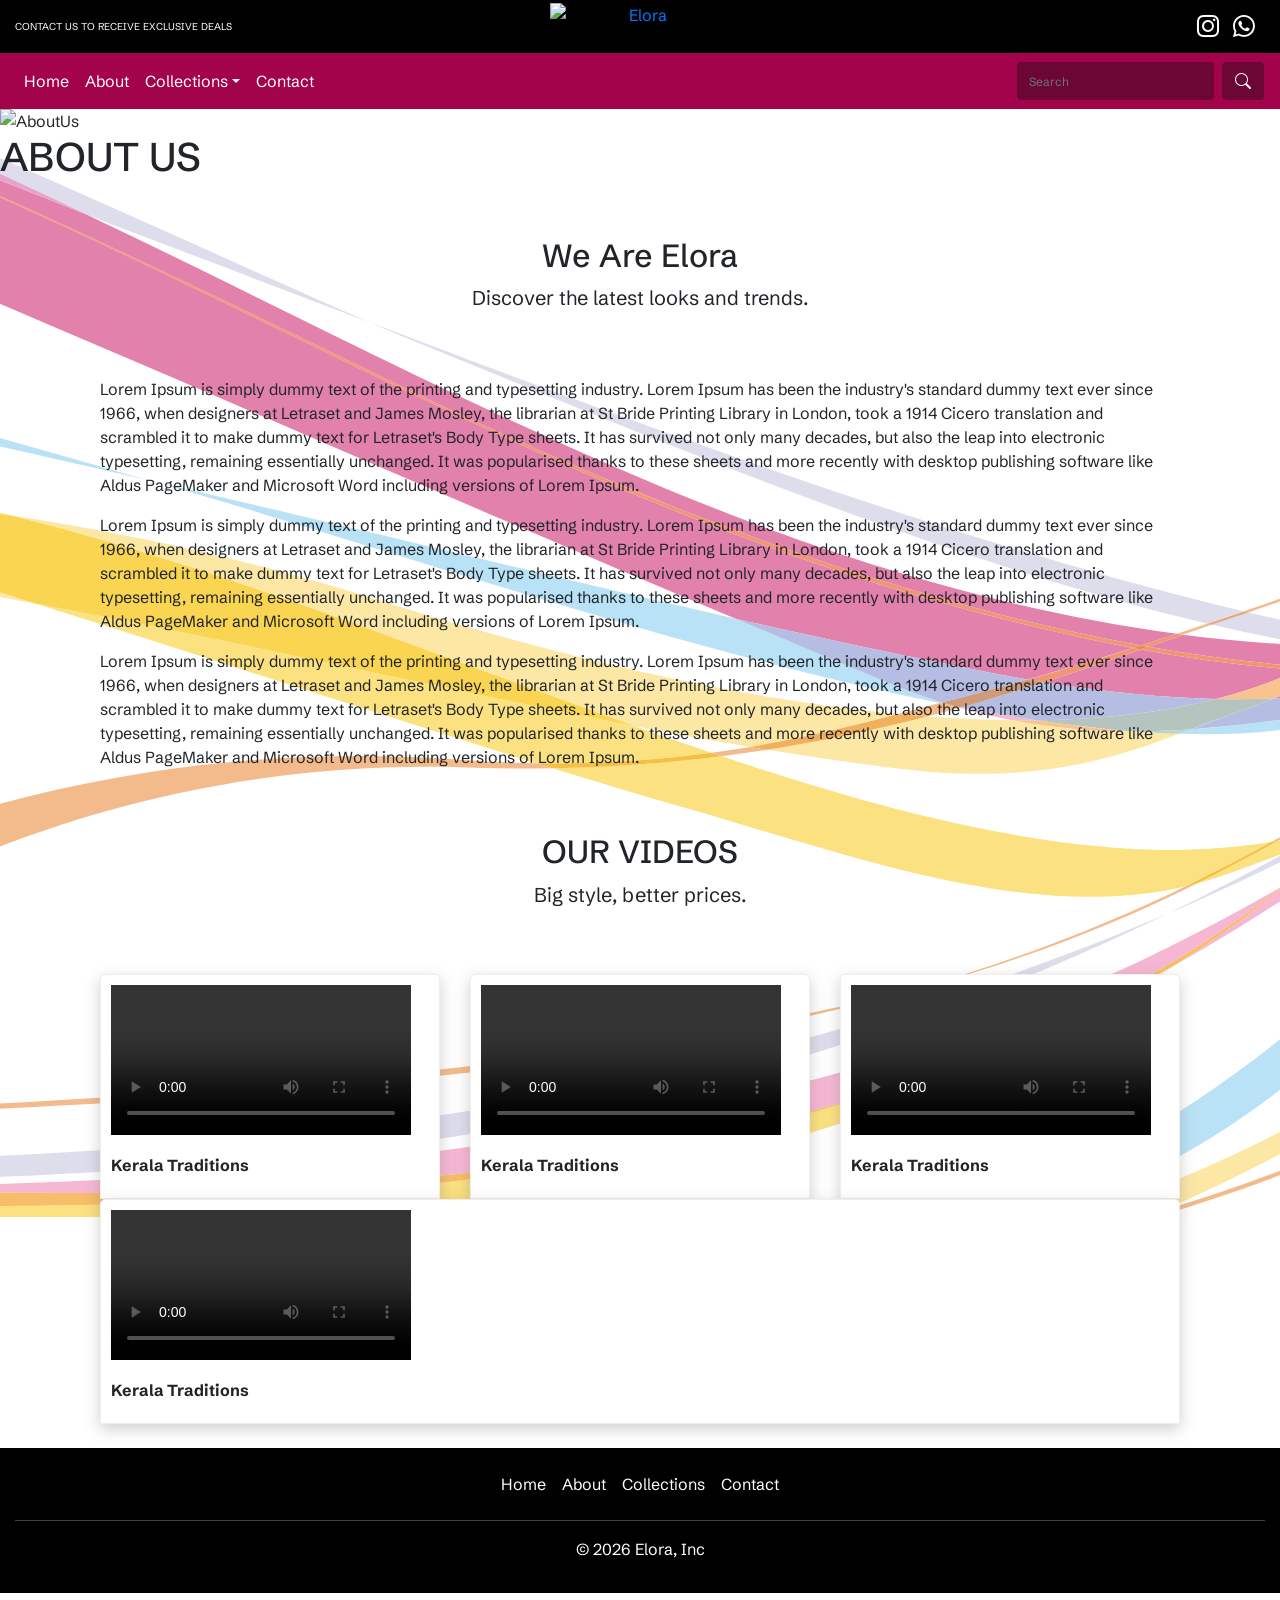
==== aboutus.html @ e3f66df7 "Add files via upload about and contact page" ====
<!doctype html>
<html lang="en">
  <head>
    <meta charset="utf-8">
    <meta name="viewport" content="width=device-width, initial-scale=1, shrink-to-fit=no">
    <meta name="description" content="">
    <meta name="author" content="">
    <link rel="icon" href="images/favicon.ico">

    <title>Elora</title>
	
	<link rel="preconnect" href="https://fonts.googleapis.com">
	<link rel="preconnect" href="https://fonts.gstatic.com" crossorigin>
	<link href="https://fonts.googleapis.com/css2?family=Schibsted+Grotesk:ital,wght@0,400..900;1,400..900&display=swap" rel="stylesheet">

    <!-- Bootstrap core CSS -->
    <link href="css/bootstrap.min.css" rel="stylesheet">
	<link href="css/bootstrap-icons.css" rel="stylesheet">
	<link rel="stylesheet" href="css/animate.css">

    <!-- Custom styles for this template -->
    <link href="css/main_css.css" rel="stylesheet">
	<link rel="stylesheet" href="css/plyr.css" />
	
</head>
	
  </head>

  <body>
  
	<div class="top_header_strip">
		<div class="container-fluid">
		  <div class="d-flex justify-content-between align-items-center">
			<!-- Left Item -->
			<div class="hd_left">Contact us to receive exclusive deals</div>
			
			<!-- Right Item -->
			<div class="hd_right">
				<div class="c_box"><a href="#"><i class="bi bi-instagram"></i></a></div>
				<div class="c_box"><a href="#"><i class="bi bi-whatsapp"></i></a></div>
			</div>
		  </div>
		</div>
	</div>

    <nav class="navbar navbar-expand-md main_menu_out">
      <button class="navbar-toggler" type="button" data-toggle="collapse" data-target="#navbarsExampleDefault" aria-controls="navbarsExampleDefault" aria-expanded="false" aria-label="Toggle navigation">
        <span class="navbar-toggler-icon"></span>
      </button>

      <div class="collapse navbar-collapse" id="navbarsExampleDefault">
        <ul class="navbar-nav mr-auto">
          <li class="nav-item active">
            <a class="nav-link" href="#">Home</a>
          </li>
          <li class="nav-item">
            <a class="nav-link" href="#">About</a>
          </li>
          <li class="nav-item dropdown">
            <a class="nav-link dropdown-toggle" href="#" id="dropdown01" data-toggle="dropdown" aria-haspopup="true" aria-expanded="false">Collections</a>
            <div class="dropdown-menu" aria-labelledby="dropdown01">
              <a class="dropdown-item" href="#">Mens</a>
              <a class="dropdown-item" href="#">Woman</a>
              <a class="dropdown-item" href="#">Kids</a>
			  <a class="dropdown-item" href="#">Jewellery</a>
            </div>
          </li>
		  <li class="nav-item">
            <a class="nav-link" href="#">Contact</a>
          </li>
        </ul>
		<div class="main_logo">
			<a href="#">
				<img class="d-block w-100" src="images/main_logomain.png" alt="Elora">
			</a>
		</div>
        <form class="form-inline my-2 my-lg-0">
          <input class="form-control mr-sm-2" type="text" placeholder="Search" aria-label="Search">
          <button class="btn btn-outline-success my-2 my-sm-0" type="submit"><i class="bi bi-search"></i></button>
        </form>
      </div>
    </nav>
	
	<div class="main_banner_inner">
	

		<div class="banner-inner">
			<div class="banner-item">
			  <img class="d-block w-100" src="images/aboutus.jpg" alt="AboutUs">
			  <h1>ABOUT US</h1>
			</div>
		</div>	
		  
		
		
	</div>
	
	<div class="main-container-outer">

    <main role="main" class="container">
	
	<!-- New arrivals Section -->

      <div class="starter-template">
        <h2>We Are Elora</h2>
        <p class="lead">Discover the latest looks and trends.</p>
      </div>
	  
	  <div class="content_inner_outer">
	  
		<div class="container">
		  <div class="row">
		  
			<div class="col-12">
			  <div class="content_box wow fadeInUp" data-wow-duration=".5s" data-wow-delay="0s">
				
				
				<p>Lorem Ipsum is simply dummy text of the printing and typesetting industry. Lorem Ipsum has been the industry's standard dummy text ever since 1966, when designers at Letraset and James Mosley, the librarian at St Bride Printing Library in London, took a 1914 Cicero translation and scrambled it to make dummy text for Letraset's Body Type sheets. It has survived not only many decades, but also the leap into electronic typesetting, remaining essentially unchanged. It was popularised thanks to these sheets and more recently with desktop publishing software like Aldus PageMaker and Microsoft Word including versions of Lorem Ipsum.</p>
				
				<p>Lorem Ipsum is simply dummy text of the printing and typesetting industry. Lorem Ipsum has been the industry's standard dummy text ever since 1966, when designers at Letraset and James Mosley, the librarian at St Bride Printing Library in London, took a 1914 Cicero translation and scrambled it to make dummy text for Letraset's Body Type sheets. It has survived not only many decades, but also the leap into electronic typesetting, remaining essentially unchanged. It was popularised thanks to these sheets and more recently with desktop publishing software like Aldus PageMaker and Microsoft Word including versions of Lorem Ipsum.</p>
				
				<p>Lorem Ipsum is simply dummy text of the printing and typesetting industry. Lorem Ipsum has been the industry's standard dummy text ever since 1966, when designers at Letraset and James Mosley, the librarian at St Bride Printing Library in London, took a 1914 Cicero translation and scrambled it to make dummy text for Letraset's Body Type sheets. It has survived not only many decades, but also the leap into electronic typesetting, remaining essentially unchanged. It was popularised thanks to these sheets and more recently with desktop publishing software like Aldus PageMaker and Microsoft Word including versions of Lorem Ipsum.</p>
				
			  
			  </div>
			</div>
			
			
			
		  </div>
		</div>
	  
	  </div>
	  
	  <!-- ON Video Section -->
	  
	  <div class="starter-template">
        <h2>OUR VIDEOS</h2>
        <p class="lead">Big style, better prices.</p>
      </div>
	  
	  <div class="category_box_outer">
	  
		<div class="container">
		  <div class="row">
			<div class="col-sm">
			  <div class="cat_product_box wow fadeInDown" data-wow-duration=".5s" data-wow-delay="0s">
				
				<div class="img_box_out">
					
					<video class="player" playsinline controls >
					  <source src="images/video1.mp4" type="video/mp4" />
					</video>
					
				</div>
				<div class="pro_list_box">
					<h6>Kerala Traditions</h6>
				</div>
				
				
			  
			  </div>
			</div>
			<div class="col-sm">
			  <div class="cat_product_box wow fadeInDown" data-wow-duration="1s" data-wow-delay="0s">
				
				
				<div class="img_box_out">
					
					<video class="player" playsinline controls >
					  <source src="images/video2.mp4" type="video/mp4" />
					</video>
					
				</div>
				<div class="pro_list_box">
					<h6>Kerala Traditions</h6>
				</div>
				
				
			  
			  </div>
			</div>
			<div class="col-sm">
			  <div class="cat_product_box wow fadeInDown" data-wow-duration="1.5s" data-wow-delay="0s">
				
				
				<div class="img_box_out">
					
					<video class="player" playsinline controls >
					  <source src="images/video3.mp4" type="video/mp4" />
					</video>
					
				</div>
				<div class="pro_list_box">
					<h6>Kerala Traditions</h6>
				</div>
				
			  
			  </div>
			</div>
			<div class="col-sm">
			  <div class="cat_product_box wow fadeInDown" data-wow-duration="2s" data-wow-delay="0s">
				
				
				<div class="img_box_out">
					
					<video class="player" playsinline controls >
					  <source src="images/video4.mp4" type="video/mp4" />
					</video>
					
				</div>
				<div class="pro_list_box">
					<h6>Kerala Traditions</h6>
				</div>
				
			  
			  </div>
			</div>
		  </div>
		</div>
	  
	  </div>
	  
	 

    </main><!-- /.container -->
	</div>
	
	<footer class="footer-outer">
		<div class="container-fluid">
		  <footer class="py-3 my-4">
			<ul class="nav justify-content-center pb-3 mb-3">
			  <li class="nav-item"><a href="#" class="nav-link px-2 text-muted">Home</a></li>
			  <li class="nav-item"><a href="#" class="nav-link px-2 text-muted">About</a></li>
			  <li class="nav-item"><a href="#" class="nav-link px-2 text-muted">Collections</a></li>
			  <li class="nav-item"><a href="#" class="nav-link px-2 text-muted">Contact</a></li>
			</ul>
			<p class="text-center text-muted">&copy; 2026 Elora, Inc</p>
		  </footer>
		</div>
	</footer>

    <!-- Bootstrap core JavaScript
    ================================================== -->
    <!-- Placed at the end of the document so the pages load faster -->
    <script src="js/jquery-3.3.1.slim.min.js" integrity="sha384-q8i/X+965DzO0rT7abK41JStQIAqVgRVzpbzo5smXKp4YfRvH+8abtTE1Pi6jizo" crossorigin="anonymous"></script>
    <script src="js/bootstrap.min.js"></script>
	<script src="js/wow.min.js"></script>
	<script>
		new WOW().init();
	</script>
	<script src="js/plyr.js"></script>
	<script>
		
		const players = Array.from(document.querySelectorAll('.player')).map((p) => new Plyr(p, {
		// Add custom options here if needed
			title: 'Example Title',
			autoplay: true,
			loop: { active: true },
		}));
	</script>
  </body>
</html>
---- css/main_css.css ----
body {
  background:url(../images/svgBG.svg) no-repeat 0px -400px;
  background-size:cover;
  font-family: "Schibsted Grotesk", sans-serif!important;
  font-optical-sizing: auto;
}
.starter-template {
  padding: 3rem 1.5rem;
  text-align: center;
}

.top_header_strip{
	background:#000;
	padding:10px 0px;
}
.hd_left{
	color:#fff;
	font-size:10px;
	text-transform:uppercase;
}
nav.main_menu_out{
	background:#a2034b;
}
nav.main_menu_out .nav-link{
	color:#fff;
}
.c_box{ display:inline-block; margin-right:10px;}
.c_box a{ color:#fff;font-size:22px; }
.c_box a:hover{ color:#f04c3b; }

.main_menu_out .form-inline .form-control, .main_menu_out .form-inline .form-control:focus {
	border:0px;
	background:#6c0635;
	color:#fff;
	font-size:12px;
	box-shadow:none!important;
}

.main_menu_out .form-inline .btn.btn-outline-success, .main_menu_out .form-inline .btn.btn-outline-success:focus{
	border-color:#6c0635!important;
	color:#fff;
	box-shadow:none!important;
	background:#6c0635;
}
.main_menu_out{ position:relative; }
.main_logo{
	width:20%;
	position: absolute;
	left:40%;
	top:-50px;
	z-index:1;
	text-align:center;
}
.main_menu_out a{
	width:100%;
	max-width:180px;
	margin:0 auto;
	display:inline-block;
}
.cat_product_box{
	padding:10px 10px;
	border:1px solid #f4ebeb;
	box-shadow: rgba(119, 116, 116, 0.35) 0px 5px 15px;
	border-radius: 5px 5px 0px 0px;
	background: #fff;
}
.cat_product_box img{
	border-radius: 5px 5px;
	transition: transform .2s;
}
.cat_product_box img:hover{
	transform: scale(1.2);
}
.img_box_out{
	position:relative;
	overflow:hidden;
}
.img_box_out .new_item{
	background:#42c227;
	position:absolute;
	left:5px;
	top:5px;
	font-size:9px;
	font-weight:600;
	padding:5px 2px;
	width:60px;
	text-align:center;
	color:#fff;
	letter-spacing:1px;
	z-index:1;
}
.img_box_out .new_item.sale{
	background:#f04c3b;
}



.pro_list_box {
  background: #fff;
  margin-top: 10px;
  padding: 5px 0px;
}
.pro_list_box h6{
	font-weight:700;
}
.pro_list_box_price{
	font-size:14px;
	font-weight:500;
}

.product_link_wraps{
	position:absolute;
	bottom:10px;
	height:30px;
	right:10px;
	width:auto;
	text-align:center;
	padding:0px 0px;
}
.product_link_wraps a{
	width:30px;
	height:30px;
	margin:0px 0px;
	display:inline-block;
	background:#fff;
}
.product_link_wraps a.class_whatsapp{
	font-size:20px;
	color:#3cb843;
	position:relative;
}
.product_link_wraps a.class_view{
	font-size:20px;
	color:#000;
}

.cat_box{
	position:relative;
	margin-bottom:40px;
}
.cat_desc_box{
	position:absolute;
	left:0px;
	bottom:0px;
	background-color: rgba(0, 0, 0, 0.5); 
	font-size:25px;
	font-weight:800;
	color:#fff;
	text-align:center;
	width:100%;
	padding:20px 0px;
	letter-spacing:1px;
}
.test_box_outer{
}
.test_box_inner{
	display:flex;
	width:100%;
	max-width:60%;
	margin:0 auto;
	background:#fff;
	border:1px solid #ccc;
	border-radius: 5px 5px 5px 5px;
	padding:20px;
}
.test_box_text{
	display:inline-block;
	width:50%;
	position: relative;
}
.test_box_text:after{
	content: "";
	position: absolute;
	top: 50%;
	left: 100%; /* Positions it to the right of the parent */
	transform: translateY(-50%);

	width: 125px;
	height: 250px;
	background-color: #ffffff;
	border-top-right-radius: 250px;
	border-bottom-right-radius: 250px;
}
.test_box_img{
	display:inline-block;
	width:50%;
	max-height:250px;
	overflow:hidden;
}
.test_box_text p{
	font-size:14px;
}
.test_box_text i{
	position: absolute;
	right: -30%;
	font-size: 50px;
	color: #f10;
	top: 34%;
	z-index: 1;
}

.footer-outer{
	background:#000;
}
.footer-outer ul{
	border-bottom:1px solid #43403e;
}
.footer-outer ul li a{
	color:#fff!important;
}
.footer-outer p{
	color:#fff!important;
}
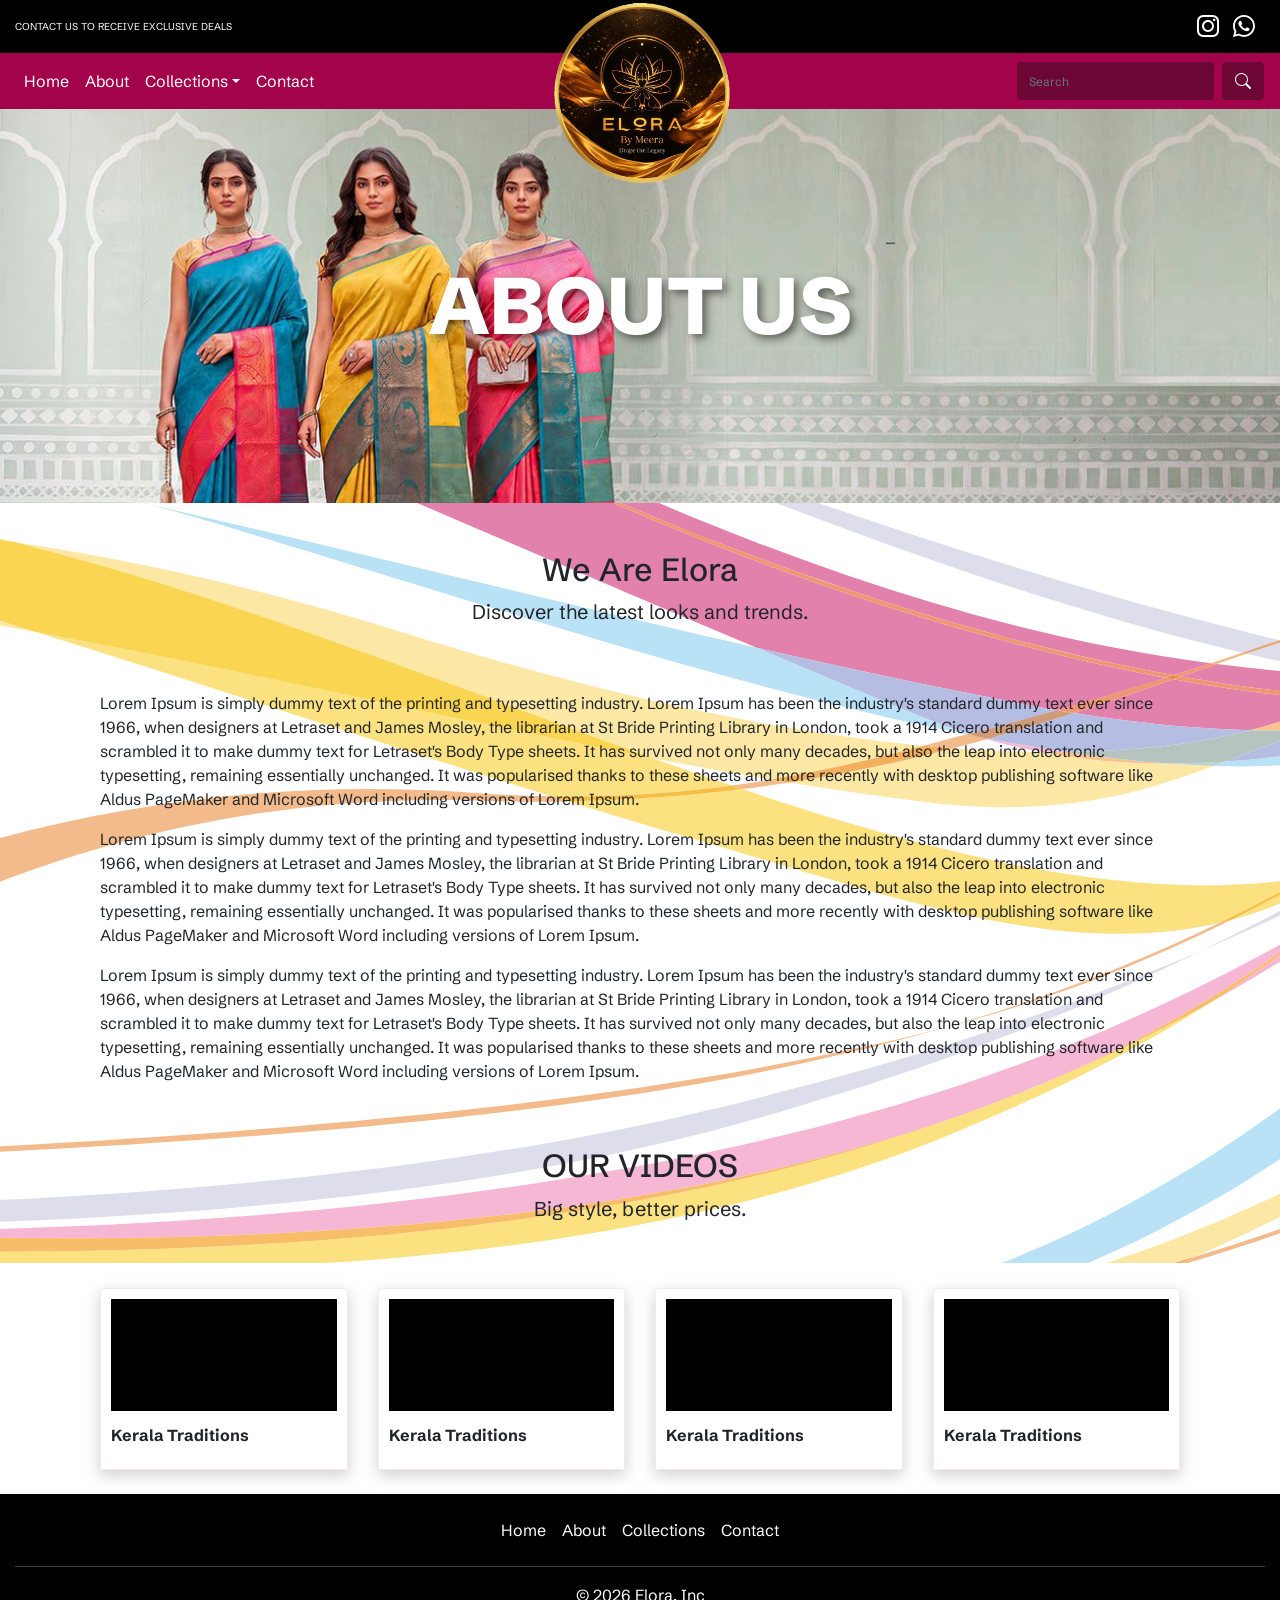
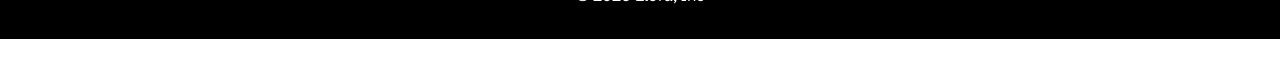
==== commit bc23664b: "logopng" ====
--- a/aboutus.html
+++ b/aboutus.html
@@ -72,7 +72,7 @@
         </ul>
 		<div class="main_logo">
 			<a href="#">
-				<img class="d-block w-100" src="images/main_logomain.png" alt="Elora">
+				<img class="d-block w-100" src="images/main_logomain.PNG" alt="Elora">
 			</a>
 		</div>
         <form class="form-inline my-2 my-lg-0">
--- a/css/main_css.css
+++ b/css/main_css.css
@@ -56,6 +56,9 @@
 	max-width:180px;
 	margin:0 auto;
 	display:inline-block;
+}
+.main_menu_out ul li .dropdown-menu a:hover{
+	background:#ffc0dd;
 }
 .cat_product_box{
 	padding:10px 10px;
@@ -199,6 +202,45 @@
 	z-index: 1;
 }
 
+
+/* aboutus page */
+
+.main_banner_inner{
+	width:100%;
+	
+}
+.banner-inner{
+	width:100%;
+	position:relative;
+}
+.banner-item {
+	position:relative;
+}
+.banner-inner h1{
+	position: absolute;
+	top: 50%;
+	-webkit-transform: translateY(-50%);
+	-ms-transform: translateY(-50%);
+	transform: translateY(-50%);
+	text-align:center;
+	width:100%;
+	font-size: 80px;
+	font-weight: 800;
+	color: #fff;
+	text-shadow: 4px 4px 8px rgba(0, 0, 0, 0.5);
+}
+.contact_outer_box{
+	background-color: rgba(255, 255, 255, 0.8);
+	padding-top:15px;
+	margin-bottom:100px;
+}
+.contact_outer_box .c_box a{
+	font-size:30px;
+	color:#f04c3b;
+}
+.contact_bx_out p{ padding-left:20px; }
+.contact_bx_out .c_box.f_item{ padding-left:20px; }
+
 .footer-outer{
 	background:#000;
 }
@@ -210,4 +252,4 @@
 }
 .footer-outer p{
 	color:#fff!important;
-}+}
--- a/css/plyr.css
+++ b/css/plyr.css
@@ -0,0 +1,4 @@
+@charset "UTF-8";@keyframes plyr-progress{to{background-position:25px 0;background-position:var(--plyr-progress-loading-size,25px) 0}}@keyframes plyr-popup{0%{opacity:.5;transform:translateY(10px)}to{opacity:1;transform:translateY(0)}}@keyframes plyr-fade-in{0%{opacity:0}to{opacity:1}}.plyr{-moz-osx-font-smoothing:grayscale;-webkit-font-smoothing:antialiased;align-items:center;direction:ltr;display:flex;flex-direction:column;font-family:inherit;font-family:var(--plyr-font-family,inherit);font-variant-numeric:tabular-nums;font-weight:400;font-weight:var(--plyr-font-weight-regular,400);line-height:1.7;line-height:var(--plyr-line-height,1.7);max-width:100%;min-width:200px;position:relative;text-shadow:none;transition:box-shadow .3s ease;z-index:0}.plyr audio,.plyr iframe,.plyr video{display:block;height:100%;width:100%}.plyr button{font:inherit;line-height:inherit;width:auto}.plyr:focus{outline:0}.plyr--full-ui{box-sizing:border-box}.plyr--full-ui *,.plyr--full-ui :after,.plyr--full-ui :before{box-sizing:inherit}.plyr--full-ui a,.plyr--full-ui button,.plyr--full-ui input,.plyr--full-ui label{touch-action:manipulation}.plyr__badge{background:#4a5464;background:var(--plyr-badge-background,#4a5464);border-radius:2px;border-radius:var(--plyr-badge-border-radius,2px);color:#fff;color:var(--plyr-badge-text-color,#fff);font-size:9px;font-size:var(--plyr-font-size-badge,9px);line-height:1;padding:3px 4px}.plyr--full-ui ::-webkit-media-text-track-container{display:none}.plyr__captions{animation:plyr-fade-in .3s ease;bottom:0;display:none;font-size:13px;font-size:var(--plyr-font-size-small,13px);left:0;padding:10px;padding:var(--plyr-control-spacing,10px);position:absolute;text-align:center;transition:transform .4s ease-in-out;width:100%}.plyr__captions span:empty{display:none}@media (min-width:480px){.plyr__captions{font-size:15px;font-size:var(--plyr-font-size-base,15px);padding:20px;padding:calc(var(--plyr-control-spacing, 10px)*2)}}@media (min-width:768px){.plyr__captions{font-size:18px;font-size:var(--plyr-font-size-large,18px)}}.plyr--captions-active .plyr__captions{display:block}.plyr:not(.plyr--hide-controls) .plyr__controls:not(:empty)~.plyr__captions{transform:translateY(-40px);transform:translateY(calc(var(--plyr-control-spacing, 10px)*-4))}.plyr__caption{background:#000c;background:var(--plyr-captions-background,#000c);border-radius:4px;-webkit-box-decoration-break:clone;box-decoration-break:clone;color:#fff;color:var(--plyr-captions-text-color,#fff);line-height:185%;padding:.2em .5em;white-space:pre-wrap}.plyr__caption div{display:inline}.plyr__control{background:#0000;border:0;border-radius:4px;border-radius:var(--plyr-control-radius,4px);color:inherit;cursor:pointer;flex-shrink:0;overflow:visible;padding:7px;padding:calc(var(--plyr-control-spacing, 10px)*.7);position:relative;transition:all .1s ease-in-out}.plyr__control svg{display:block;fill:currentColor;height:18px;height:var(--plyr-control-icon-size,18px);pointer-events:none;width:18px;width:var(--plyr-control-icon-size,18px)}.plyr__control:focus{outline:0}.plyr__control:focus-visible{outline:2px dashed #00b2ff;outline:2px dashed var(--plyr-focus-visible-color,var(--plyr-color-main,var(--plyr-color-main,#00b2ff)));outline-offset:2px}a.plyr__control{text-decoration:none}.plyr__control.plyr__control--pressed .icon--not-pressed,.plyr__control.plyr__control--pressed .label--not-pressed,.plyr__control:not(.plyr__control--pressed) .icon--pressed,.plyr__control:not(.plyr__control--pressed) .label--pressed,a.plyr__control:after,a.plyr__control:before{display:none}.plyr--full-ui ::-webkit-media-controls{display:none}.plyr__controls{align-items:center;display:flex;justify-content:flex-end;text-align:center}.plyr__controls .plyr__progress__container{flex:1;min-width:0}.plyr__controls .plyr__controls__item{margin-left:2.5px;margin-left:calc(var(--plyr-control-spacing, 10px)/4)}.plyr__controls .plyr__controls__item:first-child{margin-left:0;margin-right:auto}.plyr__controls .plyr__controls__item.plyr__progress__container{padding-left:2.5px;padding-left:calc(var(--plyr-control-spacing, 10px)/4)}.plyr__controls .plyr__controls__item.plyr__time{padding:0 5px;padding:0 calc(var(--plyr-control-spacing, 10px)/2)}.plyr__controls .plyr__controls__item.plyr__progress__container:first-child,.plyr__controls .plyr__controls__item.plyr__time+.plyr__time,.plyr__controls .plyr__controls__item.plyr__time:first-child{padding-left:0}.plyr [data-plyr=airplay],.plyr [data-plyr=captions],.plyr [data-plyr=fullscreen],.plyr [data-plyr=pip],.plyr__controls:empty{display:none}.plyr--airplay-supported [data-plyr=airplay],.plyr--captions-enabled [data-plyr=captions],.plyr--fullscreen-enabled [data-plyr=fullscreen],.plyr--pip-supported [data-plyr=pip]{display:inline-block}.plyr__menu{display:flex;position:relative}.plyr__menu .plyr__control svg{transition:transform .3s ease}.plyr__menu .plyr__control[aria-expanded=true] svg{transform:rotate(90deg)}.plyr__menu .plyr__control[aria-expanded=true] .plyr__tooltip{display:none}.plyr__menu__container{animation:plyr-popup .2s ease;background:#ffffffe6;background:var(--plyr-menu-background,#ffffffe6);border-radius:8px;border-radius:var(--plyr-menu-radius,8px);bottom:100%;box-shadow:0 1px 2px #00000026;box-shadow:var(--plyr-menu-shadow,0 1px 2px #00000026);color:#4a5464;color:var(--plyr-menu-color,#4a5464);font-size:15px;font-size:var(--plyr-font-size-base,15px);margin-bottom:10px;position:absolute;right:-3px;text-align:left;white-space:nowrap;z-index:3}.plyr__menu__container>div{overflow:hidden;transition:height .35s cubic-bezier(.4,0,.2,1),width .35s cubic-bezier(.4,0,.2,1)}.plyr__menu__container:after{border:4px solid #0000;border-top-color:#ffffffe6;border:var(--plyr-menu-arrow-size,4px) solid #0000;border-top-color:var(--plyr-menu-background,#ffffffe6);content:"";height:0;position:absolute;right:14px;right:calc(var(--plyr-control-icon-size, 18px)/2 + var(--plyr-control-spacing, 10px)*.7 - var(--plyr-menu-arrow-size, 4px)/2);top:100%;width:0}.plyr__menu__container [role=menu]{padding:7px;padding:calc(var(--plyr-control-spacing, 10px)*.7)}.plyr__menu__container [role=menuitem],.plyr__menu__container [role=menuitemradio]{margin-top:2px}.plyr__menu__container [role=menuitem]:first-child,.plyr__menu__container [role=menuitemradio]:first-child{margin-top:0}.plyr__menu__container .plyr__control{align-items:center;color:#4a5464;color:var(--plyr-menu-color,#4a5464);display:flex;font-size:13px;font-size:var(--plyr-font-size-menu,var(--plyr-font-size-small,13px));padding:4.66667px 10.5px;padding:calc(var(--plyr-control-spacing, 10px)*.7/1.5) calc(var(--plyr-control-spacing, 10px)*.7*1.5);-webkit-user-select:none;user-select:none;width:100%}.plyr__menu__container .plyr__control>span{align-items:inherit;display:flex;width:100%}.plyr__menu__container .plyr__control:after{border:4px solid #0000;border:var(--plyr-menu-item-arrow-size,4px) solid #0000;content:"";position:absolute;top:50%;transform:translateY(-50%)}.plyr__menu__container .plyr__control--forward{padding-right:28px;padding-right:calc(var(--plyr-control-spacing, 10px)*.7*4)}.plyr__menu__container .plyr__control--forward:after{border-left-color:#728197;border-left-color:var(--plyr-menu-arrow-color,#728197);right:6.5px;right:calc(var(--plyr-control-spacing, 10px)*.7*1.5 - var(--plyr-menu-item-arrow-size, 4px))}.plyr__menu__container .plyr__control--forward:focus-visible:after,.plyr__menu__container .plyr__control--forward:hover:after{border-left-color:initial}.plyr__menu__container .plyr__control--back{font-weight:400;font-weight:var(--plyr-font-weight-regular,400);margin:7px;margin:calc(var(--plyr-control-spacing, 10px)*.7);margin-bottom:3.5px;margin-bottom:calc(var(--plyr-control-spacing, 10px)*.7/2);padding-left:28px;padding-left:calc(var(--plyr-control-spacing, 10px)*.7*4);position:relative;width:calc(100% - 14px);width:calc(100% - var(--plyr-control-spacing, 10px)*.7*2)}.plyr__menu__container .plyr__control--back:after{border-right-color:#728197;border-right-color:var(--plyr-menu-arrow-color,#728197);left:6.5px;left:calc(var(--plyr-control-spacing, 10px)*.7*1.5 - var(--plyr-menu-item-arrow-size, 4px))}.plyr__menu__container .plyr__control--back:before{background:#dcdfe5;background:var(--plyr-menu-back-border-color,#dcdfe5);box-shadow:0 1px 0 #fff;box-shadow:0 1px 0 var(--plyr-menu-back-border-shadow-color,#fff);content:"";height:1px;left:0;margin-top:3.5px;margin-top:calc(var(--plyr-control-spacing, 10px)*.7/2);overflow:hidden;position:absolute;right:0;top:100%}.plyr__menu__container .plyr__control--back:focus-visible:after,.plyr__menu__container .plyr__control--back:hover:after{border-right-color:initial}.plyr__menu__container .plyr__control[role=menuitemradio]{padding-left:7px;padding-left:calc(var(--plyr-control-spacing, 10px)*.7)}.plyr__menu__container .plyr__control[role=menuitemradio]:after,.plyr__menu__container .plyr__control[role=menuitemradio]:before{border-radius:100%}.plyr__menu__container .plyr__control[role=menuitemradio]:before{background:#0000001a;content:"";display:block;flex-shrink:0;height:16px;margin-right:10px;margin-right:var(--plyr-control-spacing,10px);transition:all .3s ease;width:16px}.plyr__menu__container .plyr__control[role=menuitemradio]:after{background:#fff;border:0;height:6px;left:12px;opacity:0;top:50%;transform:translateY(-50%) scale(0);transition:transform .3s ease,opacity .3s ease;width:6px}.plyr__menu__container .plyr__control[role=menuitemradio][aria-checked=true]:before{background:#00b2ff;background:var(--plyr-control-toggle-checked-background,var(--plyr-color-main,var(--plyr-color-main,#00b2ff)))}.plyr__menu__container .plyr__control[role=menuitemradio][aria-checked=true]:after{opacity:1;transform:translateY(-50%) scale(1)}.plyr__menu__container .plyr__control[role=menuitemradio]:focus-visible:before,.plyr__menu__container .plyr__control[role=menuitemradio]:hover:before{background:#23282f1a}.plyr__menu__container .plyr__menu__value{align-items:center;display:flex;margin-left:auto;margin-right:-5px;margin-right:calc(var(--plyr-control-spacing, 10px)*.7*-1 - -2px);overflow:hidden;padding-left:24.5px;padding-left:calc(var(--plyr-control-spacing, 10px)*.7*3.5);pointer-events:none}.plyr--full-ui input[type=range]{appearance:none;background:#0000;border:0;border-radius:26px;border-radius:calc(var(--plyr-range-thumb-height, 13px)*2);color:#00b2ff;color:var(--plyr-range-fill-background,var(--plyr-color-main,var(--plyr-color-main,#00b2ff)));display:block;height:19px;height:calc(var(--plyr-range-thumb-active-shadow-width, 3px)*2 + var(--plyr-range-thumb-height, 13px));margin:0;min-width:0;padding:0;transition:box-shadow .3s ease;width:100%}.plyr--full-ui input[type=range]::-webkit-slider-runnable-track{background:#0000;background-image:linear-gradient(90deg,currentColor 0,#0000 0);background-image:linear-gradient(to right,currentColor var(--value,0),#0000 var(--value,0));border:0;border-radius:2.5px;border-radius:calc(var(--plyr-range-track-height, 5px)/2);height:5px;height:var(--plyr-range-track-height,5px);-webkit-transition:box-shadow .3s ease;transition:box-shadow .3s ease;-webkit-user-select:none;user-select:none}.plyr--full-ui input[type=range]::-webkit-slider-thumb{appearance:none;background:#fff;background:var(--plyr-range-thumb-background,#fff);border:0;border-radius:100%;box-shadow:0 1px 1px #23282f26,0 0 0 1px #23282f33;box-shadow:var(--plyr-range-thumb-shadow,0 1px 1px #23282f26,0 0 0 1px #23282f33);height:13px;height:var(--plyr-range-thumb-height,13px);margin-top:-4px;margin-top:calc((var(--plyr-range-thumb-height, 13px) - var(--plyr-range-track-height, 5px))/2*-1);position:relative;-webkit-transition:all .2s ease;transition:all .2s ease;width:13px;width:var(--plyr-range-thumb-height,13px)}.plyr--full-ui input[type=range]::-moz-range-track{background:#0000;border:0;border-radius:2.5px;border-radius:calc(var(--plyr-range-track-height, 5px)/2);height:5px;height:var(--plyr-range-track-height,5px);-moz-transition:box-shadow .3s ease;transition:box-shadow .3s ease;user-select:none}.plyr--full-ui input[type=range]::-moz-range-thumb{background:#fff;background:var(--plyr-range-thumb-background,#fff);border:0;border-radius:100%;box-shadow:0 1px 1px #23282f26,0 0 0 1px #23282f33;box-shadow:var(--plyr-range-thumb-shadow,0 1px 1px #23282f26,0 0 0 1px #23282f33);height:13px;height:var(--plyr-range-thumb-height,13px);position:relative;-moz-transition:all .2s ease;transition:all .2s ease;width:13px;width:var(--plyr-range-thumb-height,13px)}.plyr--full-ui input[type=range]::-moz-range-progress{background:currentColor;border-radius:2.5px;border-radius:calc(var(--plyr-range-track-height, 5px)/2);height:5px;height:var(--plyr-range-track-height,5px)}.plyr--full-ui input[type=range]::-ms-track{color:#0000}.plyr--full-ui input[type=range]::-ms-fill-upper,.plyr--full-ui input[type=range]::-ms-track{background:#0000;border:0;border-radius:2.5px;border-radius:calc(var(--plyr-range-track-height, 5px)/2);height:5px;height:var(--plyr-range-track-height,5px);-ms-transition:box-shadow .3s ease;transition:box-shadow .3s ease;user-select:none}.plyr--full-ui input[type=range]::-ms-fill-lower{background:#0000;background:currentColor;border:0;border-radius:2.5px;border-radius:calc(var(--plyr-range-track-height, 5px)/2);height:5px;height:var(--plyr-range-track-height,5px);-ms-transition:box-shadow .3s ease;transition:box-shadow .3s ease;user-select:none}.plyr--full-ui input[type=range]::-ms-thumb{background:#fff;background:var(--plyr-range-thumb-background,#fff);border:0;border-radius:100%;box-shadow:0 1px 1px #23282f26,0 0 0 1px #23282f33;box-shadow:var(--plyr-range-thumb-shadow,0 1px 1px #23282f26,0 0 0 1px #23282f33);height:13px;height:var(--plyr-range-thumb-height,13px);margin-top:0;position:relative;-ms-transition:all .2s ease;transition:all .2s ease;width:13px;width:var(--plyr-range-thumb-height,13px)}.plyr--full-ui input[type=range]::-ms-tooltip{display:none}.plyr--full-ui input[type=range]::-moz-focus-outer{border:0}.plyr--full-ui input[type=range]:focus{outline:0}.plyr--full-ui input[type=range]:focus-visible::-webkit-slider-runnable-track{outline:2px dashed #00b2ff;outline:2px dashed var(--plyr-focus-visible-color,var(--plyr-color-main,var(--plyr-color-main,#00b2ff)));outline-offset:2px}.plyr--full-ui input[type=range]:focus-visible::-moz-range-track{outline:2px dashed #00b2ff;outline:2px dashed var(--plyr-focus-visible-color,var(--plyr-color-main,var(--plyr-color-main,#00b2ff)));outline-offset:2px}.plyr--full-ui input[type=range]:focus-visible::-ms-track{outline:2px dashed #00b2ff;outline:2px dashed var(--plyr-focus-visible-color,var(--plyr-color-main,var(--plyr-color-main,#00b2ff)));outline-offset:2px}.plyr__poster{background-color:#000;background-color:var(--plyr-video-background,var(--plyr-video-background,#000));background-position:50% 50%;background-repeat:no-repeat;background-size:contain;height:100%;left:0;opacity:0;position:absolute;top:0;transition:opacity .2s ease;width:100%;z-index:1}.plyr--stopped.plyr__poster-enabled .plyr__poster{opacity:1}.plyr--youtube.plyr--paused.plyr__poster-enabled:not(.plyr--stopped) .plyr__poster{display:none}.plyr__time{font-size:13px;font-size:var(--plyr-font-size-time,var(--plyr-font-size-small,13px))}.plyr__time+.plyr__time:before{content:"⁄";margin-right:10px;margin-right:var(--plyr-control-spacing,10px)}@media (max-width:767px){.plyr__time+.plyr__time{display:none}}.plyr__tooltip{background:#fff;background:var(--plyr-tooltip-background,#fff);border-radius:5px;border-radius:var(--plyr-tooltip-radius,5px);bottom:100%;box-shadow:0 1px 2px #00000026;box-shadow:var(--plyr-tooltip-shadow,0 1px 2px #00000026);color:#4a5464;color:var(--plyr-tooltip-color,#4a5464);font-size:13px;font-size:var(--plyr-font-size-small,13px);font-weight:400;font-weight:var(--plyr-font-weight-regular,400);left:50%;line-height:1.3;margin-bottom:10px;margin-bottom:calc(var(--plyr-control-spacing, 10px)/2*2);opacity:0;padding:5px 7.5px;padding:calc(var(--plyr-control-spacing, 10px)/2) calc(var(--plyr-control-spacing, 10px)/2*1.5);pointer-events:none;position:absolute;transform:translate(-50%,10px) scale(.8);transform-origin:50% 100%;transition:transform .2s ease .1s,opacity .2s ease .1s;white-space:nowrap;z-index:2}.plyr__tooltip:before{border-left:4px solid #0000;border-left:var(--plyr-tooltip-arrow-size,4px) solid #0000;border-right:4px solid #0000;border-right:var(--plyr-tooltip-arrow-size,4px) solid #0000;border-top:4px solid #fff;border-top:var(--plyr-tooltip-arrow-size,4px) solid var(--plyr-tooltip-background,#fff);bottom:-4px;bottom:calc(var(--plyr-tooltip-arrow-size, 4px)*-1);content:"";height:0;left:50%;position:absolute;transform:translateX(-50%);width:0;z-index:2}.plyr .plyr__control:focus-visible .plyr__tooltip,.plyr .plyr__control:hover .plyr__tooltip,.plyr__tooltip--visible{opacity:1;transform:translate(-50%) scale(1)}.plyr .plyr__control:hover .plyr__tooltip{z-index:3}.plyr__controls>.plyr__control:first-child .plyr__tooltip,.plyr__controls>.plyr__control:first-child+.plyr__control .plyr__tooltip{left:0;transform:translateY(10px) scale(.8);transform-origin:0 100%}.plyr__controls>.plyr__control:first-child .plyr__tooltip:before,.plyr__controls>.plyr__control:first-child+.plyr__control .plyr__tooltip:before{left:16px;left:calc(var(--plyr-control-icon-size, 18px)/2 + var(--plyr-control-spacing, 10px)*.7)}.plyr__controls>.plyr__control:last-child .plyr__tooltip{left:auto;right:0;transform:translateY(10px) scale(.8);transform-origin:100% 100%}.plyr__controls>.plyr__control:last-child .plyr__tooltip:before{left:auto;right:16px;right:calc(var(--plyr-control-icon-size, 18px)/2 + var(--plyr-control-spacing, 10px)*.7);transform:translateX(50%)}.plyr__controls>.plyr__control:first-child .plyr__tooltip--visible,.plyr__controls>.plyr__control:first-child+.plyr__control .plyr__tooltip--visible,.plyr__controls>.plyr__control:first-child+.plyr__control:focus-visible .plyr__tooltip,.plyr__controls>.plyr__control:first-child+.plyr__control:hover .plyr__tooltip,.plyr__controls>.plyr__control:first-child:focus-visible .plyr__tooltip,.plyr__controls>.plyr__control:first-child:hover .plyr__tooltip,.plyr__controls>.plyr__control:last-child .plyr__tooltip--visible,.plyr__controls>.plyr__control:last-child:focus-visible .plyr__tooltip,.plyr__controls>.plyr__control:last-child:hover .plyr__tooltip{transform:translate(0) scale(1)}.plyr__progress{left:6.5px;left:calc(var(--plyr-range-thumb-height, 13px)*.5);margin-right:13px;margin-right:var(--plyr-range-thumb-height,13px);position:relative}.plyr__progress input[type=range],.plyr__progress__buffer{margin-left:-6.5px;margin-left:calc(var(--plyr-range-thumb-height, 13px)*-.5);margin-right:-6.5px;margin-right:calc(var(--plyr-range-thumb-height, 13px)*-.5);width:calc(100% + 13px);width:calc(100% + var(--plyr-range-thumb-height, 13px))}.plyr__progress input[type=range]{position:relative;z-index:2}.plyr__progress .plyr__tooltip{left:0;max-width:120px;overflow-wrap:break-word}.plyr__progress__buffer{-webkit-appearance:none;background:#0000;border:0;border-radius:100px;height:5px;height:var(--plyr-range-track-height,5px);left:0;margin-top:-2.5px;margin-top:calc(var(--plyr-range-track-height, 5px)/2*-1);padding:0;position:absolute;top:50%}.plyr__progress__buffer::-webkit-progress-bar{background:#0000}.plyr__progress__buffer::-webkit-progress-value{background:currentColor;border-radius:100px;min-width:5px;min-width:var(--plyr-range-track-height,5px);-webkit-transition:width .2s ease;transition:width .2s ease}.plyr__progress__buffer::-moz-progress-bar{background:currentColor;border-radius:100px;min-width:5px;min-width:var(--plyr-range-track-height,5px);-moz-transition:width .2s ease;transition:width .2s ease}.plyr__progress__buffer::-ms-fill{border-radius:100px;-ms-transition:width .2s ease;transition:width .2s ease}.plyr--loading .plyr__progress__buffer{animation:plyr-progress 1s linear infinite;background-image:linear-gradient(-45deg,#23282f99 25%,#0000 0,#0000 50%,#23282f99 0,#23282f99 75%,#0000 0,#0000);background-image:linear-gradient(-45deg,var(--plyr-progress-loading-background,#23282f99) 25%,#0000 25%,#0000 50%,var(--plyr-progress-loading-background,#23282f99) 50%,var(--plyr-progress-loading-background,#23282f99) 75%,#0000 75%,#0000);background-repeat:repeat-x;background-size:25px 25px;background-size:var(--plyr-progress-loading-size,25px) var(--plyr-progress-loading-size,25px);color:#0000}.plyr--video.plyr--loading .plyr__progress__buffer{background-color:#ffffff40;background-color:var(--plyr-video-progress-buffered-background,#ffffff40)}.plyr--audio.plyr--loading .plyr__progress__buffer{background-color:#c1c8d199;background-color:var(--plyr-audio-progress-buffered-background,#c1c8d199)}.plyr__progress__marker{background-color:#fff;background-color:var(--plyr-progress-marker-background,#fff);border-radius:1px;height:5px;height:var(--plyr-range-track-height,5px);position:absolute;top:50%;transform:translate(-50%,-50%);width:3px;width:var(--plyr-progress-marker-width,3px);z-index:3}.plyr__volume{align-items:center;display:flex;position:relative}.plyr__volume input[type=range]{margin-left:5px;margin-left:calc(var(--plyr-control-spacing, 10px)/2);margin-right:5px;margin-right:calc(var(--plyr-control-spacing, 10px)/2);max-width:90px;min-width:60px;position:relative;z-index:2}.plyr--audio{display:block}.plyr--audio .plyr__controls{background:#fff;background:var(--plyr-audio-controls-background,#fff);border-radius:inherit;color:#4a5464;color:var(--plyr-audio-control-color,#4a5464);padding:10px;padding:var(--plyr-control-spacing,10px)}.plyr--audio .plyr__control:focus-visible,.plyr--audio .plyr__control:hover,.plyr--audio .plyr__control[aria-expanded=true]{background:#00b2ff;background:var(--plyr-audio-control-background-hover,var(--plyr-color-main,var(--plyr-color-main,#00b2ff)));color:#fff;color:var(--plyr-audio-control-color-hover,#fff)}.plyr--full-ui.plyr--audio input[type=range]::-webkit-slider-runnable-track{background-color:#c1c8d199;background-color:var(--plyr-audio-range-track-background,var(--plyr-audio-progress-buffered-background,#c1c8d199))}.plyr--full-ui.plyr--audio input[type=range]::-moz-range-track{background-color:#c1c8d199;background-color:var(--plyr-audio-range-track-background,var(--plyr-audio-progress-buffered-background,#c1c8d199))}.plyr--full-ui.plyr--audio input[type=range]::-ms-track{background-color:#c1c8d199;background-color:var(--plyr-audio-range-track-background,var(--plyr-audio-progress-buffered-background,#c1c8d199))}.plyr--full-ui.plyr--audio input[type=range]:active::-webkit-slider-thumb{box-shadow:0 1px 1px #23282f26,0 0 0 1px #23282f33,0 0 0 3px #23282f1a;box-shadow:var(--plyr-range-thumb-shadow,0 1px 1px #23282f26,0 0 0 1px #23282f33),0 0 0 var(--plyr-range-thumb-active-shadow-width,3px) var(--plyr-audio-range-thumb-active-shadow-color,#23282f1a)}.plyr--full-ui.plyr--audio input[type=range]:active::-moz-range-thumb{box-shadow:0 1px 1px #23282f26,0 0 0 1px #23282f33,0 0 0 3px #23282f1a;box-shadow:var(--plyr-range-thumb-shadow,0 1px 1px #23282f26,0 0 0 1px #23282f33),0 0 0 var(--plyr-range-thumb-active-shadow-width,3px) var(--plyr-audio-range-thumb-active-shadow-color,#23282f1a)}.plyr--full-ui.plyr--audio input[type=range]:active::-ms-thumb{box-shadow:0 1px 1px #23282f26,0 0 0 1px #23282f33,0 0 0 3px #23282f1a;box-shadow:var(--plyr-range-thumb-shadow,0 1px 1px #23282f26,0 0 0 1px #23282f33),0 0 0 var(--plyr-range-thumb-active-shadow-width,3px) var(--plyr-audio-range-thumb-active-shadow-color,#23282f1a)}.plyr--audio .plyr__progress__buffer{color:#c1c8d199;color:var(--plyr-audio-progress-buffered-background,#c1c8d199)}.plyr--video{overflow:hidden}.plyr--video.plyr--menu-open{overflow:visible}.plyr__video-wrapper{background:#000;background:var(--plyr-video-background,var(--plyr-video-background,#000));border-radius:inherit;height:100%;margin:auto;overflow:hidden;position:relative;width:100%}.plyr__video-embed,.plyr__video-wrapper--fixed-ratio{aspect-ratio:16/9}@supports not (aspect-ratio:16/9){.plyr__video-embed,.plyr__video-wrapper--fixed-ratio{height:0;padding-bottom:56.25%;position:relative}}.plyr__video-embed iframe,.plyr__video-wrapper--fixed-ratio video{border:0;height:100%;left:0;position:absolute;top:0;width:100%}.plyr--full-ui .plyr__video-embed>.plyr__video-embed__container{padding-bottom:240%;position:relative;transform:translateY(-38.28125%)}.plyr--video .plyr__controls{background:linear-gradient(#0000,#000000bf);background:var(--plyr-video-controls-background,linear-gradient(#0000,#000000bf));border-bottom-left-radius:inherit;border-bottom-right-radius:inherit;bottom:0;color:#fff;color:var(--plyr-video-control-color,#fff);left:0;padding:5px;padding:calc(var(--plyr-control-spacing, 10px)/2);padding-top:20px;padding-top:calc(var(--plyr-control-spacing, 10px)*2);position:absolute;right:0;transition:opacity .4s ease-in-out,transform .4s ease-in-out;z-index:3}@media (min-width:480px){.plyr--video .plyr__controls{padding:10px;padding:var(--plyr-control-spacing,10px);padding-top:35px;padding-top:calc(var(--plyr-control-spacing, 10px)*3.5)}}.plyr--video.plyr--hide-controls .plyr__controls{opacity:0;pointer-events:none;transform:translateY(100%)}.plyr--video .plyr__control:focus-visible,.plyr--video .plyr__control:hover,.plyr--video .plyr__control[aria-expanded=true]{background:#00b2ff;background:var(--plyr-video-control-background-hover,var(--plyr-color-main,var(--plyr-color-main,#00b2ff)));color:#fff;color:var(--plyr-video-control-color-hover,#fff)}.plyr__control--overlaid{background:#00b2ff;background:var(--plyr-video-control-background-hover,var(--plyr-color-main,var(--plyr-color-main,#00b2ff)));border:0;border-radius:100%;color:#fff;color:var(--plyr-video-control-color,#fff);display:none;left:50%;opacity:.9;padding:15px;padding:calc(var(--plyr-control-spacing, 10px)*1.5);position:absolute;top:50%;transform:translate(-50%,-50%);transition:.3s;z-index:2}.plyr__control--overlaid svg{left:2px;position:relative}.plyr__control--overlaid:focus,.plyr__control--overlaid:hover{opacity:1}.plyr--playing .plyr__control--overlaid{opacity:0;visibility:hidden}.plyr--full-ui.plyr--video .plyr__control--overlaid{display:block}.plyr--full-ui.plyr--video input[type=range]::-webkit-slider-runnable-track{background-color:#ffffff40;background-color:var(--plyr-video-range-track-background,var(--plyr-video-progress-buffered-background,#ffffff40))}.plyr--full-ui.plyr--video input[type=range]::-moz-range-track{background-color:#ffffff40;background-color:var(--plyr-video-range-track-background,var(--plyr-video-progress-buffered-background,#ffffff40))}.plyr--full-ui.plyr--video input[type=range]::-ms-track{background-color:#ffffff40;background-color:var(--plyr-video-range-track-background,var(--plyr-video-progress-buffered-background,#ffffff40))}.plyr--full-ui.plyr--video input[type=range]:active::-webkit-slider-thumb{box-shadow:0 1px 1px #23282f26,0 0 0 1px #23282f33,0 0 0 3px #ffffff80;box-shadow:var(--plyr-range-thumb-shadow,0 1px 1px #23282f26,0 0 0 1px #23282f33),0 0 0 var(--plyr-range-thumb-active-shadow-width,3px) var(--plyr-audio-range-thumb-active-shadow-color,#ffffff80)}.plyr--full-ui.plyr--video input[type=range]:active::-moz-range-thumb{box-shadow:0 1px 1px #23282f26,0 0 0 1px #23282f33,0 0 0 3px #ffffff80;box-shadow:var(--plyr-range-thumb-shadow,0 1px 1px #23282f26,0 0 0 1px #23282f33),0 0 0 var(--plyr-range-thumb-active-shadow-width,3px) var(--plyr-audio-range-thumb-active-shadow-color,#ffffff80)}.plyr--full-ui.plyr--video input[type=range]:active::-ms-thumb{box-shadow:0 1px 1px #23282f26,0 0 0 1px #23282f33,0 0 0 3px #ffffff80;box-shadow:var(--plyr-range-thumb-shadow,0 1px 1px #23282f26,0 0 0 1px #23282f33),0 0 0 var(--plyr-range-thumb-active-shadow-width,3px) var(--plyr-audio-range-thumb-active-shadow-color,#ffffff80)}.plyr--video .plyr__progress__buffer{color:#ffffff40;color:var(--plyr-video-progress-buffered-background,#ffffff40)}.plyr:fullscreen{background:#000;border-radius:0!important;height:100%;margin:0;width:100%}.plyr:fullscreen video{height:100%}.plyr:fullscreen .plyr__control .icon--exit-fullscreen{display:block}.plyr:fullscreen .plyr__control .icon--exit-fullscreen+svg{display:none}.plyr:fullscreen.plyr--hide-controls{cursor:none}@media (min-width:1024px){.plyr:fullscreen .plyr__captions{font-size:21px;font-size:var(--plyr-font-size-xlarge,21px)}}.plyr--fullscreen-fallback{background:#000;border-radius:0!important;height:100%;inset:0;margin:0;position:fixed;width:100%;z-index:10000000}.plyr--fullscreen-fallback video{height:100%}.plyr--fullscreen-fallback .plyr__control .icon--exit-fullscreen{display:block}.plyr--fullscreen-fallback .plyr__control .icon--exit-fullscreen+svg{display:none}.plyr--fullscreen-fallback.plyr--hide-controls{cursor:none}@media (min-width:1024px){.plyr--fullscreen-fallback .plyr__captions{font-size:21px;font-size:var(--plyr-font-size-xlarge,21px)}}.plyr__ads{border-radius:inherit;cursor:pointer;inset:0;overflow:hidden;position:absolute;z-index:-1}.plyr__ads>div,.plyr__ads>div iframe{height:100%;position:absolute;width:100%}.plyr__ads:after{background:#23282f;border-radius:2px;bottom:10px;bottom:var(--plyr-control-spacing,10px);color:#fff;content:attr(data-badge-text);font-size:11px;padding:2px 6px;pointer-events:none;position:absolute;right:10px;right:var(--plyr-control-spacing,10px);z-index:3}.plyr__ads:empty:after{display:none}.plyr__cues{background:currentColor;display:block;height:5px;height:var(--plyr-range-track-height,5px);left:0;opacity:.8;position:absolute;top:50%;transform:translateY(-50%);width:3px;z-index:3}.plyr__preview-thumb{background-color:#fff;background-color:var(--plyr-tooltip-background,#fff);border-radius:8px;border-radius:var(--plyr-menu-radius,8px);bottom:100%;box-shadow:0 1px 2px #00000026;box-shadow:var(--plyr-tooltip-shadow,0 1px 2px #00000026);margin-bottom:10px;margin-bottom:calc(var(--plyr-control-spacing, 10px)/2*2);opacity:0;padding:3px;pointer-events:none;position:absolute;transform:translateY(10px) scale(.8);transform-origin:50% 100%;transition:transform .2s ease .1s,opacity .2s ease .1s;z-index:2}.plyr__preview-thumb--is-shown{opacity:1;transform:translate(0) scale(1)}.plyr__preview-thumb:before{border-left:4px solid #0000;border-left:var(--plyr-tooltip-arrow-size,4px) solid #0000;border-right:4px solid #0000;border-right:var(--plyr-tooltip-arrow-size,4px) solid #0000;border-top:4px solid #fff;border-top:var(--plyr-tooltip-arrow-size,4px) solid var(--plyr-tooltip-background,#fff);bottom:-4px;bottom:calc(var(--plyr-tooltip-arrow-size, 4px)*-1);content:"";height:0;left:calc(50% + var(--preview-arrow-offset));position:absolute;transform:translateX(-50%);width:0;z-index:2}.plyr__preview-thumb__image-container{background:#c1c8d1;border-radius:7px;border-radius:calc(var(--plyr-menu-radius, 8px) - 1px);overflow:hidden;position:relative;z-index:0}.plyr__preview-thumb__image-container img,.plyr__preview-thumb__image-container:after{height:100%;left:0;position:absolute;top:0;width:100%}.plyr__preview-thumb__image-container:after{border-radius:inherit;box-shadow:inset 0 0 0 1px #00000026;content:"";pointer-events:none}.plyr__preview-thumb__image-container img{max-height:none;max-width:none}.plyr__preview-thumb__time-container{background:linear-gradient(#0000,#000000bf);background:var(--plyr-video-controls-background,linear-gradient(#0000,#000000bf));border-bottom-left-radius:7px;border-bottom-left-radius:calc(var(--plyr-menu-radius, 8px) - 1px);border-bottom-right-radius:7px;border-bottom-right-radius:calc(var(--plyr-menu-radius, 8px) - 1px);bottom:0;left:0;line-height:1.1;padding:20px 6px 6px;position:absolute;right:0;z-index:3}.plyr__preview-thumb__time-container span{color:#fff;font-size:13px;font-size:var(--plyr-font-size-time,var(--plyr-font-size-small,13px))}.plyr__preview-scrubbing{filter:blur(1px);height:100%;inset:0;margin:auto;opacity:0;overflow:hidden;pointer-events:none;position:absolute;transition:opacity .3s ease;width:100%;z-index:1}.plyr__preview-scrubbing--is-shown{opacity:1}.plyr__preview-scrubbing img{height:100%;left:0;max-height:none;max-width:none;object-fit:contain;position:absolute;top:0;width:100%}.plyr--no-transition{transition:none!important}.plyr__sr-only{clip:rect(1px,1px,1px,1px);border:0!important;height:1px!important;overflow:hidden;padding:0!important;position:absolute!important;width:1px!important}.plyr [hidden]{display:none!important}
+
+
+.plyr__controls, .plyr--full-ui.plyr--video .plyr__control--overlaid{ display:none!important; }
